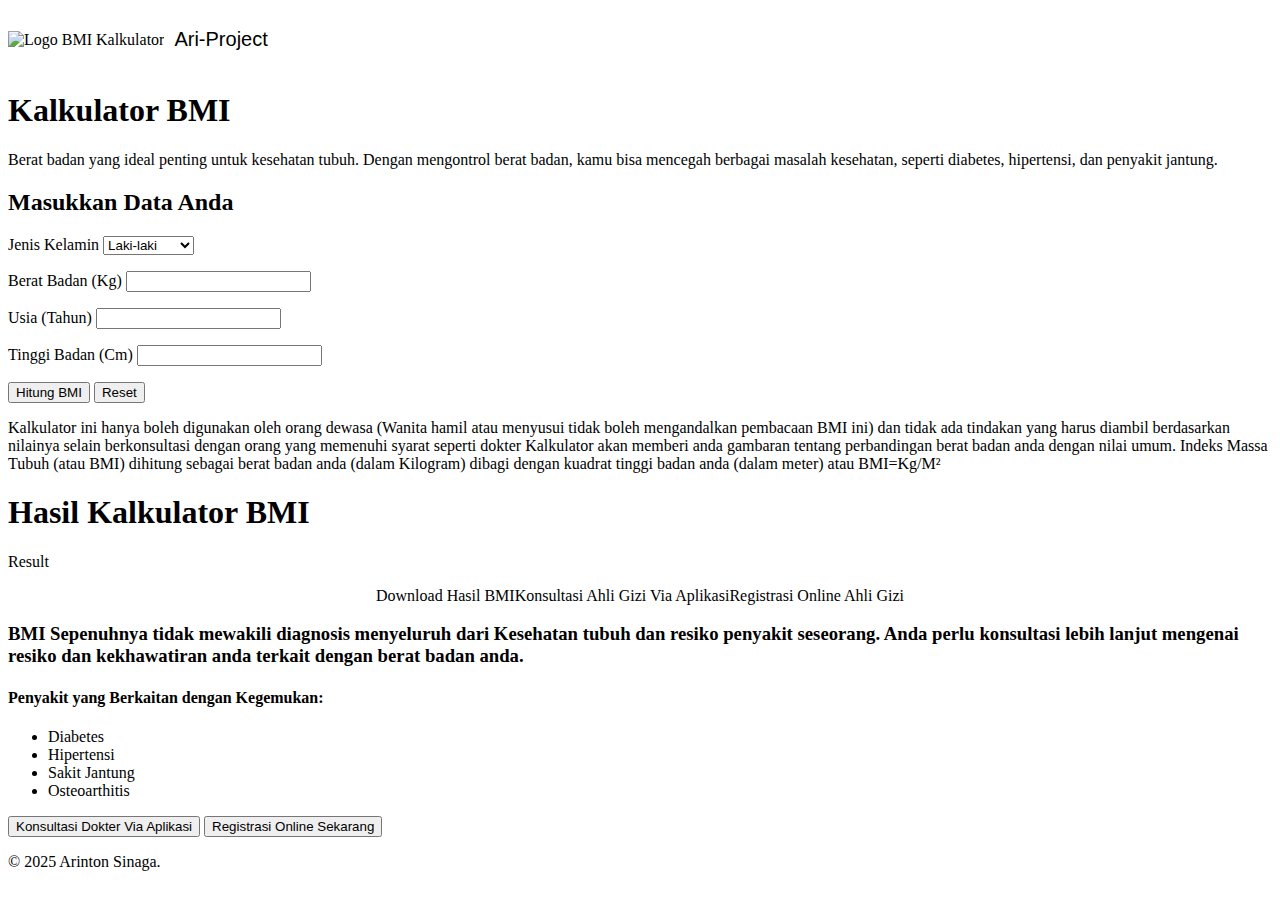
==== index.html @ e9563c5a "Html" ====
<!DOCTYPE html>
<html lang="id">
<head>
    <meta charset="UTF-8">
    <meta name="viewport" content="width=device-width, initial-scale=1.0">
    <title>Cal.BMI</title>
    <link rel="stylesheet" href="styles.css">
</head>
<body>
    
    <header>
        <div class="logo-container" style="text-align: left; display: flex; align-items: center;">
            <img src="Logo.png" alt="Logo BMI Kalkulator" class="logo" style="margin-right: 10px;">
            <p style="font-size: 20px; font-family: Impact, Haettenschweiler, 'Arial Narrow Bold', sans-serif; align-self: flex-end;">Ari-Project</p>
        </div>
    </header>
    <div class="container">
        <div class="left">
            <div class="left-column">
                <h1>Kalkulator BMI</h1>
                <p>Berat badan yang ideal penting untuk kesehatan tubuh. Dengan mengontrol berat badan, kamu bisa mencegah berbagai masalah kesehatan, seperti diabetes, hipertensi, dan penyakit jantung.<p\>
                <div><h2>Masukkan Data Anda</h2></div>
                <form id="bmi-form">
                    <p>
                        <label for="gender">Jenis Kelamin</label>
                        <select id="gender" required>
                            <option value="L">Laki-laki</option>
                            <option value="P">Perempuan</option>
                        </select>
                    </p>

                    <p>
                        <label for="weight">Berat Badan (Kg)</label>
                        <input type="number" id="weight" required>
                    </p>

                    <p>
                        <label for="age">Usia (Tahun)</label>
                        <input type="number" id="age" required>
                    </p>

                    <p>
                        <label for="height">Tinggi Badan (Cm)</label>
                        <input type="number" id="height" required>
                    </p>

                    <button type="button" id="calculate-btn" class="rounded-btn">Hitung BMI</button>
                    <button type="reset" class="rounded-btn">Reset</button>
                </form>
                <p>Kalkulator ini hanya boleh digunakan oleh orang dewasa (Wanita hamil atau menyusui tidak boleh mengandalkan pembacaan BMI ini) dan tidak ada tindakan yang harus diambil berdasarkan nilainya selain berkonsultasi dengan orang yang memenuhi syarat seperti dokter
                    Kalkulator akan memberi anda gambaran tentang perbandingan berat badan anda dengan nilai umum. Indeks Massa Tubuh (atau BMI) dihitung sebagai berat badan anda (dalam Kilogram) dibagi dengan kuadrat tinggi badan anda (dalam meter) atau BMI=Kg/M&sup2;
                </p>
            </div>
        </div>
        <div class="right">
            <div class="right-column">
                <h1>Hasil Kalkulator BMI</h1>
                <div id="result-box">
                    <p id="composition">Result</p>
                </div>
            <div style="display: flex; gap: 10p;flex-direction: row;flex-wrap: nowrap;align-content: center;justify-content: center;align-items: stretch;">
                <button1 class="rounded-btn" id="download-result">Download Hasil BMI</button1>
                <button1 class="rounded-btn" id="contact-whatsapp" onclick="openWhatsAppTab()">Konsultasi Ahli Gizi Via Aplikasi</button1>
                <button1 class="rounded-btn" id="contact-whatsapp" onclick="openWhatsAppTab()">Registrasi Online Ahli Gizi</button1>
            
                </div>
            </div>
                <h3>BMI Sepenuhnya tidak mewakili diagnosis menyeluruh dari Kesehatan tubuh dan resiko penyakit seseorang. Anda perlu konsultasi lebih lanjut mengenai resiko dan kekhawatiran anda terkait dengan berat badan anda.</h3>

                <h4>Penyakit yang Berkaitan dengan Kegemukan:</h4>
                <ul>
                    <li>Diabetes</li>
                    <li>Hipertensi</li>
                    <li>Sakit Jantung</li>
                    <li>Osteoarthitis</li>
                </ul>
                <button class="rounded-btn" id="consult-doctor" onclick="openConsultationTab()">Konsultasi Dokter Via Aplikasi</button>
                <script>
                    function openConsultationTab() {
                        const newTab = window.open('', '_blank');
                        newTab.document.write(`
                            <style>
                                body {
                                    background-color: #f0f0f0;
                                    font-family: Arial, sans-serif;
                                    text-align: center;
                                    padding: 20px;
                                }
                                button {
                                    margin: 10px;
                                    padding: 10px 20px;
                                    font-size: 16px;
                                    cursor: pointer;
                                }
                            </style>
                            <h1>Pilih Platform Konsultasi</h1>
                            <button onclick="window.location.href='https://www.gooddoctor.co.id'" style="background-color: purple; color: white;">Good Doctor</button>
                            <button onclick="window.location.href='https://www.halodoc.com'" style="background-color: purple; color: white;">Halodoc</button>
                        `);
                    }
                </script>
                <div id="doctor-options" style="display: none;"></div>

                <button class="rounded-btn" id="register-doctor" onclick="openWhatsAppTab()">Registrasi Online Sekarang</button>

                <script>
                    function openWhatsAppTab() {
                        window.open('https://wa.me/6285772949058', '_blank');
                    }
                </script>

                <footer>
                    <p>&copy; 2025 Arinton Sinaga.</p>
                </footer>
            </div>
        </div>
    </div>
    
    <script src="script.js"></script>
    
</body>
</html>
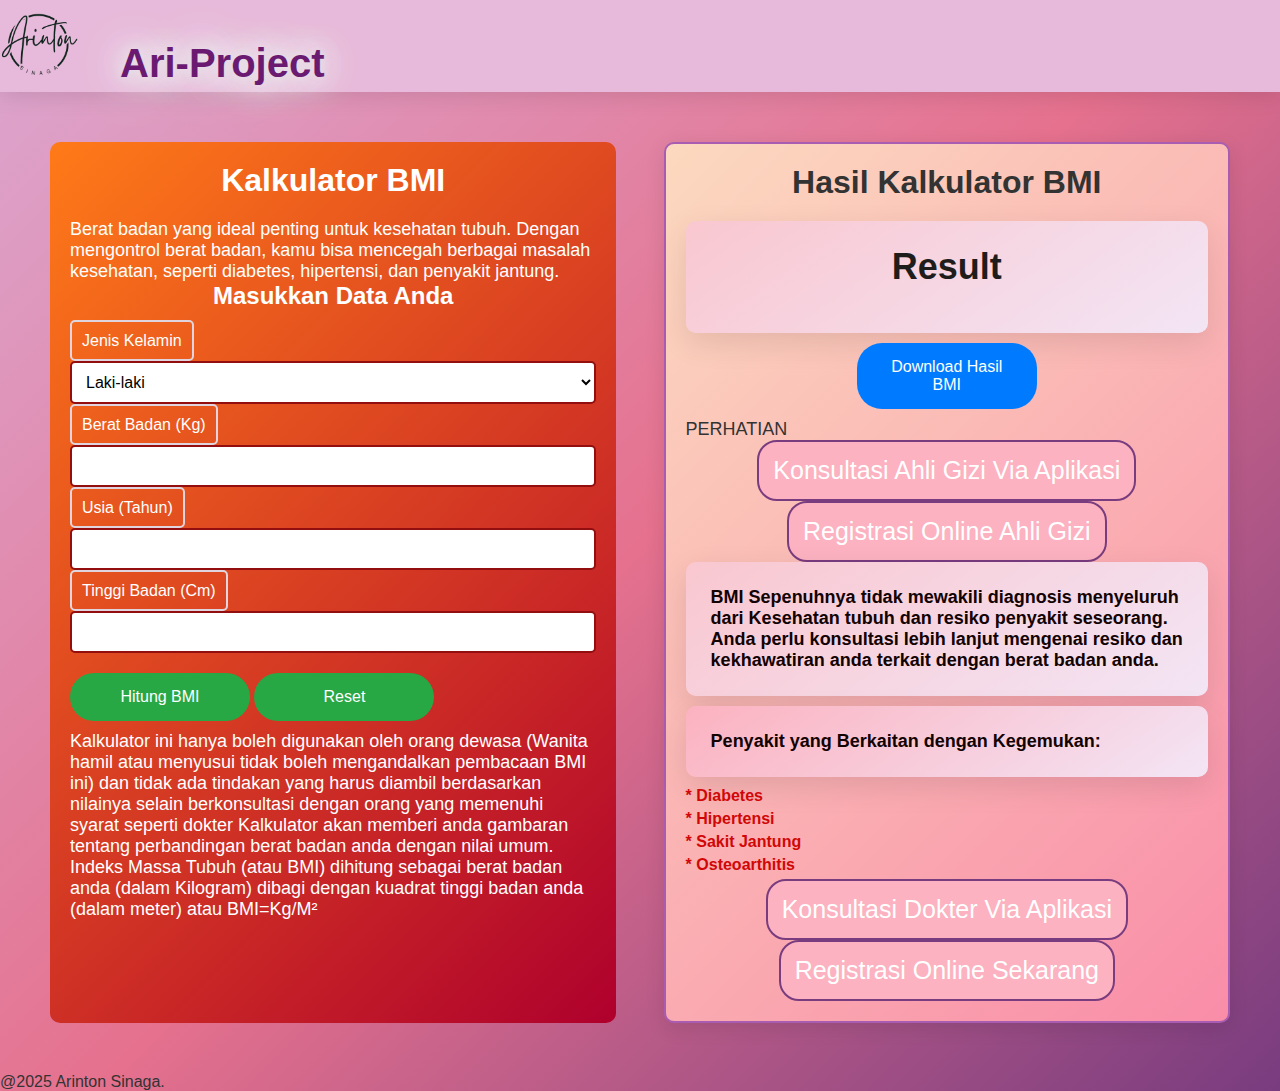
==== commit 60cc0bef: "Revisi" ====
--- a/index.html
+++ b/index.html
@@ -4,22 +4,23 @@
     <meta charset="UTF-8">
     <meta name="viewport" content="width=device-width, initial-scale=1.0">
     <title>Cal.BMI</title>
-    <link rel="stylesheet" href="styles.css">
+    <link rel="stylesheet" href="CSS/styles.css">
 </head>
 <body>
     
     <header>
-        <div class="logo-container" style="text-align: left; display: flex; align-items: center;">
-            <img src="Logo.png" alt="Logo BMI Kalkulator" class="logo" style="margin-right: 10px;">
-            <p style="font-size: 20px; font-family: Impact, Haettenschweiler, 'Arial Narrow Bold', sans-serif; align-self: flex-end;">Ari-Project</p>
+        <div class="logo-container">
+            <img src="GIF/Logo.png" alt="Logo BMI Kalkulator" class="logo">
+            <p2>Ari-Project</p2>
         </div>
     </header>
+    
     <div class="container">
         <div class="left">
             <div class="left-column">
                 <h1>Kalkulator BMI</h1>
-                <p>Berat badan yang ideal penting untuk kesehatan tubuh. Dengan mengontrol berat badan, kamu bisa mencegah berbagai masalah kesehatan, seperti diabetes, hipertensi, dan penyakit jantung.<p\>
-                <div><h2>Masukkan Data Anda</h2></div>
+                <p>Berat badan yang ideal penting untuk kesehatan tubuh. Dengan mengontrol berat badan, kamu bisa mencegah berbagai masalah kesehatan, seperti diabetes, hipertensi, dan penyakit jantung.</p>
+                <h2>Masukkan Data Anda</h2>
                 <form id="bmi-form">
                     <p>
                         <label for="gender">Jenis Kelamin</label>
@@ -43,80 +44,60 @@
                         <label for="height">Tinggi Badan (Cm)</label>
                         <input type="number" id="height" required>
                     </p>
-
+                    <!-- .button 1 -->
                     <button type="button" id="calculate-btn" class="rounded-btn">Hitung BMI</button>
-                    <button type="reset" class="rounded-btn">Reset</button>
+                    <button type="reset" id="reset-btn" class="rounded-btn">Reset</button>
                 </form>
                 <p>Kalkulator ini hanya boleh digunakan oleh orang dewasa (Wanita hamil atau menyusui tidak boleh mengandalkan pembacaan BMI ini) dan tidak ada tindakan yang harus diambil berdasarkan nilainya selain berkonsultasi dengan orang yang memenuhi syarat seperti dokter
                     Kalkulator akan memberi anda gambaran tentang perbandingan berat badan anda dengan nilai umum. Indeks Massa Tubuh (atau BMI) dihitung sebagai berat badan anda (dalam Kilogram) dibagi dengan kuadrat tinggi badan anda (dalam meter) atau BMI=Kg/M&sup2;
-                </p>
+</p>
             </div>
         </div>
+
         <div class="right">
             <div class="right-column">
                 <h1>Hasil Kalkulator BMI</h1>
                 <div id="result-box">
                     <p id="composition">Result</p>
+                    
                 </div>
-            <div style="display: flex; gap: 10p;flex-direction: row;flex-wrap: nowrap;align-content: center;justify-content: center;align-items: stretch;">
-                <button1 class="rounded-btn" id="download-result">Download Hasil BMI</button1>
-                <button1 class="rounded-btn" id="contact-whatsapp" onclick="openWhatsAppTab()">Konsultasi Ahli Gizi Via Aplikasi</button1>
-                <button1 class="rounded-btn" id="contact-whatsapp" onclick="openWhatsAppTab()">Registrasi Online Ahli Gizi</button1>
+                <div style="text-align: center;">
+                    <!-- .button 2 -->
+                    <button class="rounded-btn" id="download-result">Download Hasil BMI</button>
+                </div>
+        <div id="warning-container" style="display:flexbox;">
+            <p id="peringatan">PERHATIAN</p>
+        </div>
+        <div style="text-align: center;">
+                    
+        </div>
+                
+    <!-- .button 3 -->
+    <div class="rounded-buttons-specialist">
+        <button class="rounded-btn" id="consult-specialist" onclick="openWhatsAppTab()">Konsultasi Ahli Gizi Via Aplikasi</button>
+        <button class="rounded-btn" id="register-specialist" onclick="openWhatsAppTab()">Registrasi Online Ahli Gizi</button>
+    </div>
+            </div>
+            <h3>BMI Sepenuhnya tidak mewakili diagnosis menyeluruh dari Kesehatan tubuh dan resiko penyakit seseorang. Anda perlu konsultasi lebih lanjut mengenai resiko dan kekhawatiran anda terkait dengan berat badan anda.</</h3>
+            <h4>Penyakit yang Berkaitan dengan Kegemukan:</h4>
+            <ul>
+                <li>* Diabetes</li>
+                <li>* Hipertensi</li>
+                <li>* Sakit Jantung</li>
+                <li>* Osteoarthitis</li>
+            </ul>
+    <!-- .button 4 -->
+    <div class="action-buttons-doctor">
+        <button class="rounded-btn" id="consult-doctor" onclick="openConsultationTab()">Konsultasi Dokter Via Aplikasi</button>
+        <button class="rounded-btn" id="register-doctor" onclick="openWhatsAppTab()">Registrasi Online Sekarang</button>
+    </div>
             
-                </div>
-            </div>
-                <h3>BMI Sepenuhnya tidak mewakili diagnosis menyeluruh dari Kesehatan tubuh dan resiko penyakit seseorang. Anda perlu konsultasi lebih lanjut mengenai resiko dan kekhawatiran anda terkait dengan berat badan anda.</h3>
+    </div>
+    </div>
+    <footer>
+        @2025 Arinton Sinaga.
+    </footer>
 
-                <h4>Penyakit yang Berkaitan dengan Kegemukan:</h4>
-                <ul>
-                    <li>Diabetes</li>
-                    <li>Hipertensi</li>
-                    <li>Sakit Jantung</li>
-                    <li>Osteoarthitis</li>
-                </ul>
-                <button class="rounded-btn" id="consult-doctor" onclick="openConsultationTab()">Konsultasi Dokter Via Aplikasi</button>
-                <script>
-                    function openConsultationTab() {
-                        const newTab = window.open('', '_blank');
-                        newTab.document.write(`
-                            <style>
-                                body {
-                                    background-color: #f0f0f0;
-                                    font-family: Arial, sans-serif;
-                                    text-align: center;
-                                    padding: 20px;
-                                }
-                                button {
-                                    margin: 10px;
-                                    padding: 10px 20px;
-                                    font-size: 16px;
-                                    cursor: pointer;
-                                }
-                            </style>
-                            <h1>Pilih Platform Konsultasi</h1>
-                            <button onclick="window.location.href='https://www.gooddoctor.co.id'" style="background-color: purple; color: white;">Good Doctor</button>
-                            <button onclick="window.location.href='https://www.halodoc.com'" style="background-color: purple; color: white;">Halodoc</button>
-                        `);
-                    }
-                </script>
-                <div id="doctor-options" style="display: none;"></div>
-
-                <button class="rounded-btn" id="register-doctor" onclick="openWhatsAppTab()">Registrasi Online Sekarang</button>
-
-                <script>
-                    function openWhatsAppTab() {
-                        window.open('https://wa.me/6285772949058', '_blank');
-                    }
-                </script>
-
-                <footer>
-                    <p>&copy; 2025 Arinton Sinaga.</p>
-                </footer>
-            </div>
-        </div>
-    </div>
-    
-    <script src="script.js"></script>
-    
+    <script src="JS/script.js"></script> </body>
 </body>
 </html>
--- a/CSS/styles.css
+++ b/CSS/styles.css
@@ -0,0 +1,287 @@
+
+* {
+    margin: 0;
+    padding: 0;
+    box-sizing: border-box;
+
+
+body {
+    font-family: 'Arial', sans-serif;
+    background: linear-gradient(135deg, #dca7d0, #e5718e, #793c7f);
+    color: #333;
+}
+
+
+header {
+    background: #e7b9da;
+    padding: 6px 0;
+    box-shadow: 0 5px 20px rgba(0, 0, 0, 0.1);
+}
+
+.logo-container {
+    display: flex;
+    align-items: center;
+    justify-content: left;
+}
+
+.logo {
+    margin-right: 40px;
+    width: 80px;
+    height: auto;
+}
+
+p {
+    font-size: 18px;
+    font-family: Arial, Helvetica, sans-serif;
+    align-self: flex-end;
+}
+p2 {
+    font-weight: bold;
+    color: #6a1b71;
+    font-size: 40px;
+    font-family: Impact, Haettenschweiler, 'Arial Narrow Bold', sans-serif;
+    align-self: flex-end;
+    text-shadow: 0 0 10px #e7e2e7, 0 0 20px #e7dee7, 0 0 30px #f3f0f3, 0 0 40px #eeebee, 0 0 50px #eee6ee, 0 0 75px #f3f0f3;
+}
+
+.container {
+    display: flex;
+    flex-direction: column;
+    padding: 20px;
+    gap: 10px;
+}
+
+
+.left, .right {
+    width: 100%;
+    padding: 20px;
+    border-radius: 10px;
+}
+
+.left {
+    background: linear-gradient(135deg, #ff7a18, #af002d);
+    color: white;
+}
+
+h1, h2 {
+    font-family: 'Helvetica', sans-serif;
+    margin-bottom: 20px;
+    text-align: center;
+}
+
+
+label, select, input, button {
+    width: 100%;
+    padding: 10px;
+    margin: 10px 0;
+    border-radius: 5px;
+    border: 2px solid #e0d5de;
+    font-size: 16px;
+}
+
+input[type="number"], select {
+    background: #fff;
+    border-color: #930f0f;
+}
+
+button:hover {
+    background: #d52f2f;
+}
+
+button:active {
+    background: #c12c2c;
+}
+
+
+.right {
+    background: linear-gradient(135deg, #fcd9bf, #f98da8);
+    border: 2px solid #a85db3;
+    box-shadow: 0 5px 20px rgba(0, 0, 0, 0.1);
+}
+
+#result-box {
+    background: linear-gradient(145deg, #f9c7d0, #f3e5f5);
+    padding: 25px;
+    border-radius: 10px;
+    text-align: center;
+    box-shadow: 0 10px 30px rgba(19, 0, 0, 0.1);
+    border: none;
+}
+
+#composition {
+    font-weight: bold;
+    font-size: 36px;
+    color: #1f1c1c;
+    margin-bottom: 20px;
+}
+
+h3, h4 {
+    color: #120202;
+    font-size: 18px;
+    margin-bottom: 10px;
+    padding: 25px;
+    border-radius: 10px;
+    text-align: left;
+    box-shadow: 0 10px 30px rgba(0, 0, 0, 0.1);
+    border: none;
+}
+
+h3 {
+    background: linear-gradient(145deg, #f9c7d0, #f3e5f5);
+}
+
+h4 {
+    background: linear-gradient(145deg, #fcb2c0, #f3e5f5);
+}
+h5 {
+    color: #b95151;
+    font-size: 18px;
+    margin-bottom: 10px;
+    padding: 25px;
+    border-radius: 10px;
+    text-align: left;
+    box-shadow: 0 10px 30px rgba(0, 0, 0, 0.1);
+    border: none;
+    background: linear-gradient(145deg, #fcb2c0, #f3e5f5);
+}
+
+ul {
+    list-style-type: none;
+    padding-left: 0;
+}
+
+li {
+    margin: 5px 0;
+    font-weight: bold;
+    font-size: 16px;
+    color: #d10707;
+}
+
+.rounded-btn:hover {
+    background: #e85cd3;
+}
+
+.rounded-btn:active {
+    background: #e10f0f;
+}
+
+/* Responsive Styles */
+@media (min-width: 600px) {
+    .container {
+        flex-direction: row;
+        justify-content: space-between;
+        padding: 50px;
+    }
+
+    .left, .right {
+        width: 48%;
+}
+.action-buttons {
+    display: flex;
+    flex-direction: row; 
+    justify-content: center;
+    gap: 1px;
+    padding: 20px;
+    flex-wrap: nowrap;
+    font-size: 14px;
+    max-width: 150px;
+    margin: 0 auto;
+    text-align: center;
+}
+.rounded-btn:hover {
+    background: #e85cd3;
+    transform: scale(1.05);
+}
+
+.rounded-btn:active {
+    background: #e10f0f;
+    transform: scale(0.98);
+}
+
+
+@media (max-width: 600px) {
+    .action-buttons {
+        flex-direction: column;
+        align-items: center;
+    }
+
+    .rounded-btn {
+        width: 90%;
+        max-width: 100%;
+        font-size: 14px;
+    }
+}
+/* Button Styles */
+#calculate-btn,#reset-btn {
+    background-color: #28a745;
+    color: white; 
+    border: none; 
+    padding: 15px 30px;
+    font-size: 16px;
+    border-radius: 25px;
+    cursor: pointer;
+    width: 100%;
+    max-width: 180px;
+    text-align: center;
+    transition: background 0.3s ease, transform 0.2s ease;
+}
+
+#download-result {
+    background-color: #007bff;
+    color: white; 
+    border: none; 
+    padding: 15px 30px;
+    font-size: 16px;
+    border-radius: 25px;
+    cursor: pointer;
+    width: 80%;
+    max-width: 180px;
+    text-align: center;
+    transition: background 0.3s ease, transform 0.2s ease;
+}
+
+#consult-specialist, #register-specialist {
+    display: flex;
+    flex-direction: column;
+    align-items: stretch;
+    justify-content: center;
+    gap: inherit;
+    padding: 14px;
+    background-color: #fcb2c0;
+    color: white; 
+    border-color: #793c7f;
+    font-size: 25px;
+    border-radius: 20px;
+    text-align: center;
+    transition: background 0.3s ease, transform 0.2s ease;
+    margin: 0 auto;
+    max-width: max-content;
+}
+
+#register-doctor, #consult-doctor {
+    display: flex;
+    flex-direction: column;
+    align-items: stretch;
+    justify-content: center;
+    gap: inherit;
+    padding: 14px;
+    background-color: #fcb2c0;
+    color: white; 
+    border-color: #793c7f;
+    font-size: 25px;
+    border-radius: 20px;
+    text-align: center;
+    transition: background 0.3s ease, transform 0.2s ease;
+    margin: 0 auto;
+    max-width: max-content;
+}
+.right footer {
+    text-align: center;
+    margin-top: 5px;
+    font-size: 3px;
+    color: #04046c;
+}}
+}
+
+
+
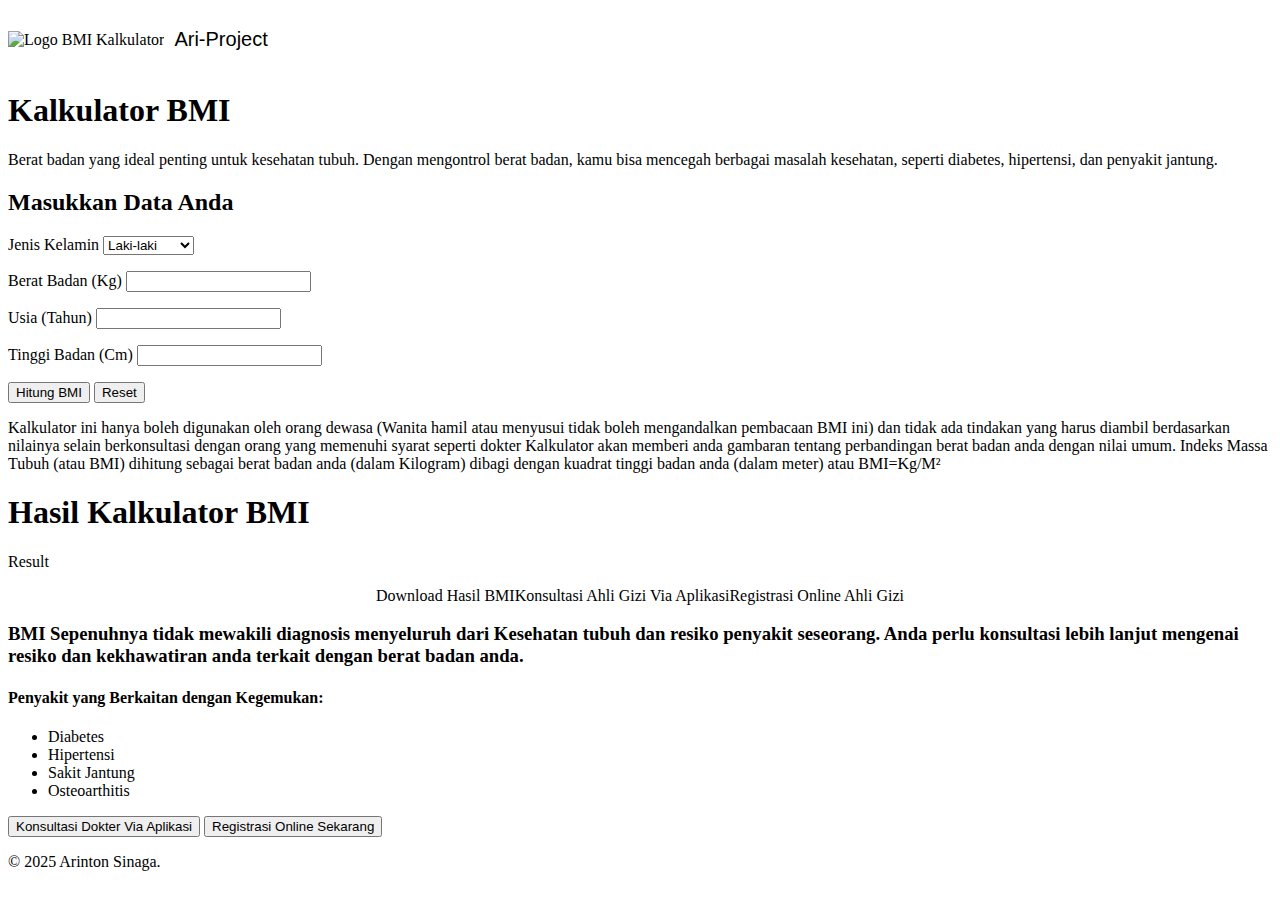
==== commit 22cdc93d: "Add files via upload" ====
--- a/index.html
+++ b/index.html
@@ -4,23 +4,23 @@
     <meta charset="UTF-8">
     <meta name="viewport" content="width=device-width, initial-scale=1.0">
     <title>Cal.BMI</title>
-    <link rel="stylesheet" href="CSS/styles.css">
+    <link rel="stylesheet" href="styles.css">
 </head>
 <body>
-    
+    <!-- Header dengan Logo -->
     <header>
-        <div class="logo-container">
-            <img src="GIF/Logo.png" alt="Logo BMI Kalkulator" class="logo">
-            <p2>Ari-Project</p2>
+        <div class="logo-container" style="text-align: left; display: flex; align-items: center;">
+            <img src="Logo.png" alt="Logo BMI Kalkulator" class="logo" style="margin-right: 10px;">
+            <p style="font-size: 20px; font-family: Impact, Haettenschweiler, 'Arial Narrow Bold', sans-serif; align-self: flex-end;">Ari-Project</p>
         </div>
     </header>
-    
     <div class="container">
         <div class="left">
             <div class="left-column">
                 <h1>Kalkulator BMI</h1>
-                <p>Berat badan yang ideal penting untuk kesehatan tubuh. Dengan mengontrol berat badan, kamu bisa mencegah berbagai masalah kesehatan, seperti diabetes, hipertensi, dan penyakit jantung.</p>
-                <h2>Masukkan Data Anda</h2>
+                <p>Berat badan yang ideal penting untuk kesehatan tubuh. Dengan mengontrol berat badan, kamu bisa mencegah berbagai masalah kesehatan, seperti diabetes, hipertensi, dan penyakit jantung.<p\>
+                <!-- Form Kalkulator BMI -->
+                <div><h2>Masukkan Data Anda</h2></div>
                 <form id="bmi-form">
                     <p>
                         <label for="gender">Jenis Kelamin</label>
@@ -44,60 +44,81 @@
                         <label for="height">Tinggi Badan (Cm)</label>
                         <input type="number" id="height" required>
                     </p>
-                    <!-- .button 1 -->
+
                     <button type="button" id="calculate-btn" class="rounded-btn">Hitung BMI</button>
-                    <button type="reset" id="reset-btn" class="rounded-btn">Reset</button>
+                    <button type="reset" class="rounded-btn">Reset</button>
                 </form>
                 <p>Kalkulator ini hanya boleh digunakan oleh orang dewasa (Wanita hamil atau menyusui tidak boleh mengandalkan pembacaan BMI ini) dan tidak ada tindakan yang harus diambil berdasarkan nilainya selain berkonsultasi dengan orang yang memenuhi syarat seperti dokter
                     Kalkulator akan memberi anda gambaran tentang perbandingan berat badan anda dengan nilai umum. Indeks Massa Tubuh (atau BMI) dihitung sebagai berat badan anda (dalam Kilogram) dibagi dengan kuadrat tinggi badan anda (dalam meter) atau BMI=Kg/M&sup2;
-</p>
+                </p>
             </div>
         </div>
-
         <div class="right">
             <div class="right-column">
                 <h1>Hasil Kalkulator BMI</h1>
+                <!-- Kotak untuk hasil BMI -->
                 <div id="result-box">
                     <p id="composition">Result</p>
-                    
                 </div>
-                <div style="text-align: center;">
-                    <!-- .button 2 -->
-                    <button class="rounded-btn" id="download-result">Download Hasil BMI</button>
+            <div style="display: flex; gap: 10p;flex-direction: row;flex-wrap: nowrap;align-content: center;justify-content: center;align-items: stretch;">
+                <button1 class="rounded-btn" id="download-result">Download Hasil BMI</button1>
+                <button1 class="rounded-btn" id="contact-whatsapp" onclick="openWhatsAppTab()">Konsultasi Ahli Gizi Via Aplikasi</button1>
+                <button1 class="rounded-btn" id="contact-whatsapp" onclick="openWhatsAppTab()">Registrasi Online Ahli Gizi</button1>
+            
                 </div>
-        <div id="warning-container" style="display:flexbox;">
-            <p id="peringatan">PERHATIAN</p>
+            </div>
+                <h3>BMI Sepenuhnya tidak mewakili diagnosis menyeluruh dari Kesehatan tubuh dan resiko penyakit seseorang. Anda perlu konsultasi lebih lanjut mengenai resiko dan kekhawatiran anda terkait dengan berat badan anda.</h3>
+
+                <h4>Penyakit yang Berkaitan dengan Kegemukan:</h4>
+                <ul>
+                    <li>Diabetes</li>
+                    <li>Hipertensi</li>
+                    <li>Sakit Jantung</li>
+                    <li>Osteoarthitis</li>
+                </ul>
+                <button class="rounded-btn" id="consult-doctor" onclick="openConsultationTab()">Konsultasi Dokter Via Aplikasi</button>
+                <script>
+                    function openConsultationTab() {
+                        const newTab = window.open('', '_blank');
+                        newTab.document.write(`
+                            <style>
+                                body {
+                                    background-color: #f0f0f0;
+                                    font-family: Arial, sans-serif;
+                                    text-align: center;
+                                    padding: 20px;
+                                }
+                                button {
+                                    margin: 10px;
+                                    padding: 10px 20px;
+                                    font-size: 16px;
+                                    cursor: pointer;
+                                }
+                            </style>
+                            <h1>Pilih Platform Konsultasi</h1>
+                            <button onclick="window.location.href='https://www.gooddoctor.co.id'" style="background-color: purple; color: white;">Good Doctor</button>
+                            <button onclick="window.location.href='https://www.halodoc.com'" style="background-color: purple; color: white;">Halodoc</button>
+                        `);
+                    }
+                </script>
+                <div id="doctor-options" style="display: none;"></div>
+
+                <button class="rounded-btn" id="register-doctor" onclick="openWhatsAppTab()">Registrasi Online Sekarang</button>
+
+                <script>
+                    function openWhatsAppTab() {
+                        window.open('https://wa.me/6285772949058', '_blank');
+                    }
+                </script>
+
+                <footer>
+                    <p>&copy; 2025 Arinton Sinaga.</p>
+                </footer>
+            </div>
         </div>
-        <div style="text-align: center;">
-                    
-        </div>
-                
-    <!-- .button 3 -->
-    <div class="rounded-buttons-specialist">
-        <button class="rounded-btn" id="consult-specialist" onclick="openWhatsAppTab()">Konsultasi Ahli Gizi Via Aplikasi</button>
-        <button class="rounded-btn" id="register-specialist" onclick="openWhatsAppTab()">Registrasi Online Ahli Gizi</button>
     </div>
-            </div>
-            <h3>BMI Sepenuhnya tidak mewakili diagnosis menyeluruh dari Kesehatan tubuh dan resiko penyakit seseorang. Anda perlu konsultasi lebih lanjut mengenai resiko dan kekhawatiran anda terkait dengan berat badan anda.</</h3>
-            <h4>Penyakit yang Berkaitan dengan Kegemukan:</h4>
-            <ul>
-                <li>* Diabetes</li>
-                <li>* Hipertensi</li>
-                <li>* Sakit Jantung</li>
-                <li>* Osteoarthitis</li>
-            </ul>
-    <!-- .button 4 -->
-    <div class="action-buttons-doctor">
-        <button class="rounded-btn" id="consult-doctor" onclick="openConsultationTab()">Konsultasi Dokter Via Aplikasi</button>
-        <button class="rounded-btn" id="register-doctor" onclick="openWhatsAppTab()">Registrasi Online Sekarang</button>
-    </div>
-            
-    </div>
-    </div>
-    <footer>
-        @2025 Arinton Sinaga.
-    </footer>
-
-    <script src="JS/script.js"></script> </body>
+    
+    <script src="script.js"></script>
+    
 </body>
 </html>
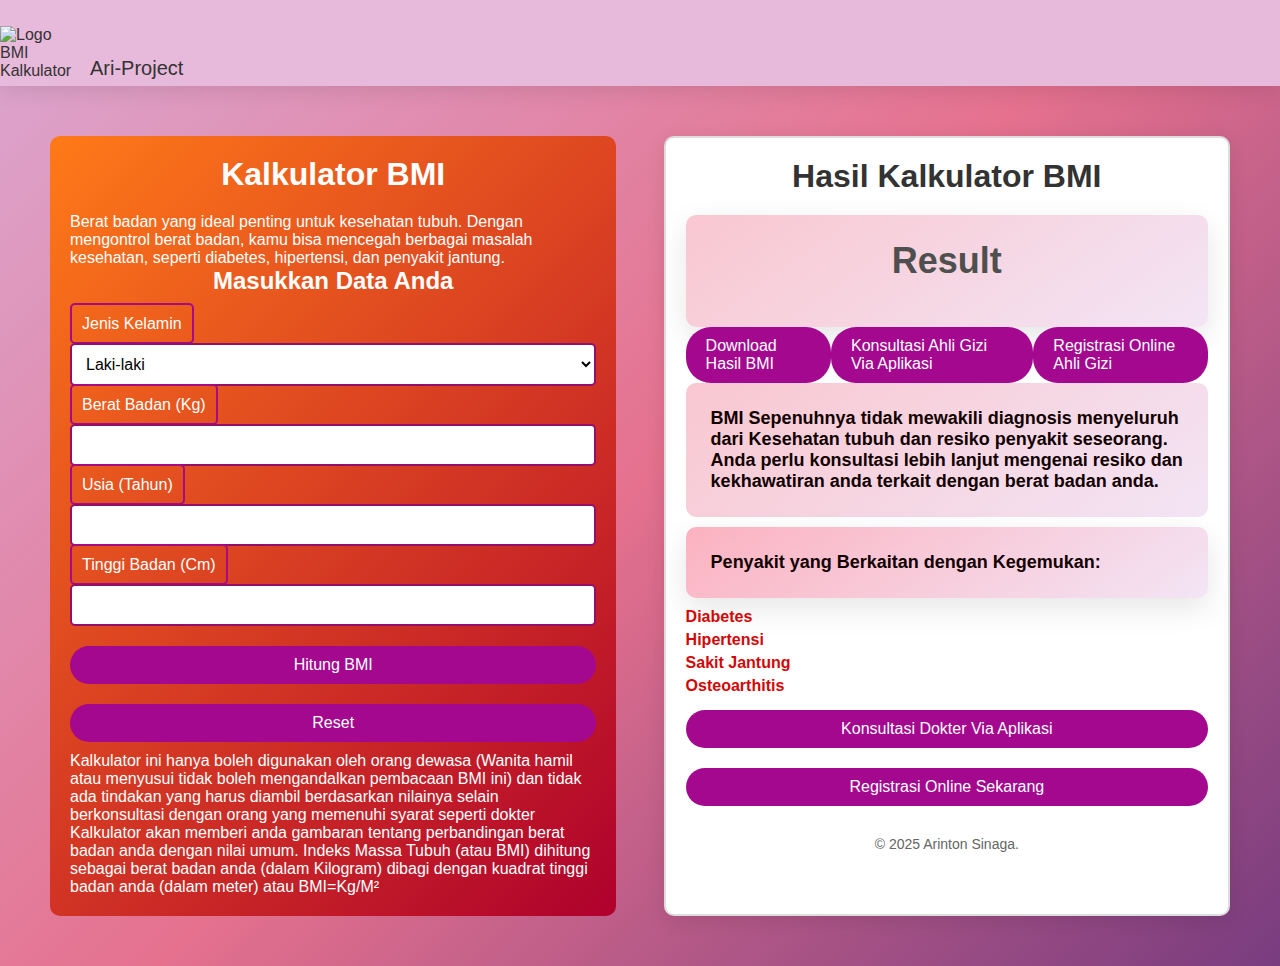
==== commit 4f43b130: "Ctrl+Enter" ====
--- a/index.html
+++ b/index.html
@@ -1,56 +1,67 @@
 <!DOCTYPE html>
 <html lang="id">
+
 <head>
     <meta charset="UTF-8">
     <meta name="viewport" content="width=device-width, initial-scale=1.0">
     <title>Cal.BMI</title>
-    <link rel="stylesheet" href="styles.css">
+    <link rel="stylesheet" href="CSS/style.css">
 </head>
+
 <body>
     <!-- Header dengan Logo -->
     <header>
         <div class="logo-container" style="text-align: left; display: flex; align-items: center;">
             <img src="Logo.png" alt="Logo BMI Kalkulator" class="logo" style="margin-right: 10px;">
-            <p style="font-size: 20px; font-family: Impact, Haettenschweiler, 'Arial Narrow Bold', sans-serif; align-self: flex-end;">Ari-Project</p>
+            <p
+                style="font-size: 20px; font-family: Impact, Haettenschweiler, 'Arial Narrow Bold', sans-serif; align-self: flex-end;">
+                Ari-Project</p>
         </div>
     </header>
     <div class="container">
         <div class="left">
             <div class="left-column">
                 <h1>Kalkulator BMI</h1>
-                <p>Berat badan yang ideal penting untuk kesehatan tubuh. Dengan mengontrol berat badan, kamu bisa mencegah berbagai masalah kesehatan, seperti diabetes, hipertensi, dan penyakit jantung.<p\>
-                <!-- Form Kalkulator BMI -->
-                <div><h2>Masukkan Data Anda</h2></div>
-                <form id="bmi-form">
-                    <p>
-                        <label for="gender">Jenis Kelamin</label>
-                        <select id="gender" required>
-                            <option value="L">Laki-laki</option>
-                            <option value="P">Perempuan</option>
-                        </select>
-                    </p>
+                <p>Berat badan yang ideal penting untuk kesehatan tubuh. Dengan mengontrol berat badan, kamu bisa
+                    mencegah berbagai masalah kesehatan, seperti diabetes, hipertensi, dan penyakit jantung.<p\>
+                        <!-- Form Kalkulator BMI -->
+                        <div>
+                            <h2>Masukkan Data Anda</h2>
+                        </div>
+                        <form id="bmi-form">
+                            <p>
+                                <label for="gender">Jenis Kelamin</label>
+                                <select id="gender" required>
+                                    <option value="L">Laki-laki</option>
+                                    <option value="P">Perempuan</option>
+                                </select>
+                            </p>
 
-                    <p>
-                        <label for="weight">Berat Badan (Kg)</label>
-                        <input type="number" id="weight" required>
-                    </p>
+                            <p>
+                                <label for="weight">Berat Badan (Kg)</label>
+                                <input type="number" id="weight" required>
+                            </p>
 
-                    <p>
-                        <label for="age">Usia (Tahun)</label>
-                        <input type="number" id="age" required>
-                    </p>
+                            <p>
+                                <label for="age">Usia (Tahun)</label>
+                                <input type="number" id="age" required>
+                            </p>
 
-                    <p>
-                        <label for="height">Tinggi Badan (Cm)</label>
-                        <input type="number" id="height" required>
-                    </p>
+                            <p>
+                                <label for="height">Tinggi Badan (Cm)</label>
+                                <input type="number" id="height" required>
+                            </p>
 
-                    <button type="button" id="calculate-btn" class="rounded-btn">Hitung BMI</button>
-                    <button type="reset" class="rounded-btn">Reset</button>
-                </form>
-                <p>Kalkulator ini hanya boleh digunakan oleh orang dewasa (Wanita hamil atau menyusui tidak boleh mengandalkan pembacaan BMI ini) dan tidak ada tindakan yang harus diambil berdasarkan nilainya selain berkonsultasi dengan orang yang memenuhi syarat seperti dokter
-                    Kalkulator akan memberi anda gambaran tentang perbandingan berat badan anda dengan nilai umum. Indeks Massa Tubuh (atau BMI) dihitung sebagai berat badan anda (dalam Kilogram) dibagi dengan kuadrat tinggi badan anda (dalam meter) atau BMI=Kg/M&sup2;
-                </p>
+                            <button type="button" id="calculate-btn" class="rounded-btn">Hitung BMI</button>
+                            <button type="reset" class="rounded-btn">Reset</button>
+                        </form>
+                        <p>Kalkulator ini hanya boleh digunakan oleh orang dewasa (Wanita hamil atau menyusui tidak
+                            boleh mengandalkan pembacaan BMI ini) dan tidak ada tindakan yang harus diambil berdasarkan
+                            nilainya selain berkonsultasi dengan orang yang memenuhi syarat seperti dokter
+                            Kalkulator akan memberi anda gambaran tentang perbandingan berat badan anda dengan nilai
+                            umum. Indeks Massa Tubuh (atau BMI) dihitung sebagai berat badan anda (dalam Kilogram)
+                            dibagi dengan kuadrat tinggi badan anda (dalam meter) atau BMI=Kg/M&sup2;
+                        </p>
             </div>
         </div>
         <div class="right">
@@ -60,27 +71,33 @@
                 <div id="result-box">
                     <p id="composition">Result</p>
                 </div>
-            <div style="display: flex; gap: 10p;flex-direction: row;flex-wrap: nowrap;align-content: center;justify-content: center;align-items: stretch;">
-                <button1 class="rounded-btn" id="download-result">Download Hasil BMI</button1>
-                <button1 class="rounded-btn" id="contact-whatsapp" onclick="openWhatsAppTab()">Konsultasi Ahli Gizi Via Aplikasi</button1>
-                <button1 class="rounded-btn" id="contact-whatsapp" onclick="openWhatsAppTab()">Registrasi Online Ahli Gizi</button1>
-            
+                <div
+                    style="display: flex; gap: 10p;flex-direction: row;flex-wrap: nowrap;align-content: center;justify-content: center;align-items: stretch;">
+                    <button1 class="rounded-btn" id="download-result">Download Hasil BMI</button1>
+                    <button1 class="rounded-btn" id="contact-whatsapp" onclick="openWhatsAppTab()">Konsultasi Ahli Gizi
+                        Via Aplikasi</button1>
+                    <button1 class="rounded-btn" id="contact-whatsapp" onclick="openWhatsAppTab()">Registrasi Online
+                        Ahli Gizi</button1>
+
                 </div>
             </div>
-                <h3>BMI Sepenuhnya tidak mewakili diagnosis menyeluruh dari Kesehatan tubuh dan resiko penyakit seseorang. Anda perlu konsultasi lebih lanjut mengenai resiko dan kekhawatiran anda terkait dengan berat badan anda.</h3>
+            <h3>BMI Sepenuhnya tidak mewakili diagnosis menyeluruh dari Kesehatan tubuh dan resiko penyakit seseorang.
+                Anda perlu konsultasi lebih lanjut mengenai resiko dan kekhawatiran anda terkait dengan berat badan
+                anda.</h3>
 
-                <h4>Penyakit yang Berkaitan dengan Kegemukan:</h4>
-                <ul>
-                    <li>Diabetes</li>
-                    <li>Hipertensi</li>
-                    <li>Sakit Jantung</li>
-                    <li>Osteoarthitis</li>
-                </ul>
-                <button class="rounded-btn" id="consult-doctor" onclick="openConsultationTab()">Konsultasi Dokter Via Aplikasi</button>
-                <script>
-                    function openConsultationTab() {
-                        const newTab = window.open('', '_blank');
-                        newTab.document.write(`
+            <h4>Penyakit yang Berkaitan dengan Kegemukan:</h4>
+            <ul>
+                <li>Diabetes</li>
+                <li>Hipertensi</li>
+                <li>Sakit Jantung</li>
+                <li>Osteoarthitis</li>
+            </ul>
+            <button class="rounded-btn" id="consult-doctor" onclick="openConsultationTab()">Konsultasi Dokter Via
+                Aplikasi</button>
+            <script>
+                function openConsultationTab() {
+                    const newTab = window.open('', '_blank');
+                    newTab.document.write(`
                             <style>
                                 body {
                                     background-color: #f0f0f0;
@@ -99,26 +116,28 @@
                             <button onclick="window.location.href='https://www.gooddoctor.co.id'" style="background-color: purple; color: white;">Good Doctor</button>
                             <button onclick="window.location.href='https://www.halodoc.com'" style="background-color: purple; color: white;">Halodoc</button>
                         `);
-                    }
-                </script>
-                <div id="doctor-options" style="display: none;"></div>
+                }
+            </script>
+            <div id="doctor-options" style="display: none;"></div>
 
-                <button class="rounded-btn" id="register-doctor" onclick="openWhatsAppTab()">Registrasi Online Sekarang</button>
+            <button class="rounded-btn" id="register-doctor" onclick="openWhatsAppTab()">Registrasi Online
+                Sekarang</button>
 
-                <script>
-                    function openWhatsAppTab() {
-                        window.open('https://wa.me/6285772949058', '_blank');
-                    }
-                </script>
+            <script>
+                function openWhatsAppTab() {
+                    window.open('https://wa.me/6285772949058', '_blank');
+                }
+            </script>
 
-                <footer>
-                    <p>&copy; 2025 Arinton Sinaga.</p>
-                </footer>
-            </div>
+            <footer>
+                <p>&copy; 2025 Arinton Sinaga.</p>
+            </footer>
         </div>
     </div>
-    
-    <script src="script.js"></script>
-    
+    </div>
+
+    <script src="JS/script.js"></script>
+
 </body>
-</html>
+
+</html>--- a/CSS/style.css
+++ b/CSS/style.css
@@ -0,0 +1,192 @@
+/* Global Reset */
+* {
+    margin: 0;
+    padding: 0;
+    box-sizing: border-box;
+}
+
+body {
+    font-family: 'Arial', sans-serif;
+    background: linear-gradient(135deg, #dca7d0, #e5718e, #793c7f);
+    color: #333;
+}
+
+header {
+    background: #e7b9da;
+    padding: 6px 0;
+    box-shadow: 0 5px 20px rgba(0, 0, 0, 0.1);
+}
+
+/* Container untuk dua kolom */
+.container {
+    display: flex;
+    flex-direction: column;
+    padding: 20px;
+    gap: 10px;
+}
+
+/* Kolom kiri */
+.left,
+.right {
+    width: 100%;
+    padding: 20px;
+    border-radius: 10px;
+}
+
+/* Kolom kiri */
+.left {
+    background: linear-gradient(135deg, #ff7a18, #af002d);
+    color: white;
+}
+
+h1,
+h2 {
+    font-family: 'Helvetica', sans-serif;
+    margin-bottom: 20px;
+    text-align: center;
+}
+
+label,
+select,
+input,
+button {
+    width: 100%;
+    padding: 10px;
+    margin: 10px 0;
+    border-radius: 5px;
+    border: 2px solid #a70a85;
+    font-size: 16px;
+}
+
+input[type="number"],
+select {
+    background: #fff;
+    border-color: #930f6c;
+}
+
+button {
+    background: #ff4c4c;
+    color: white;
+    border: none;
+    cursor: pointer;
+    font-size: 16px;
+    transition: background 0.3s ease;
+}
+
+button:hover {
+    background: #d52f2f;
+}
+
+button:active {
+    background: #c12c2c;
+}
+
+/* Kolom kanan dengan hasil */
+.right {
+    background: #fff;
+    border: 2px solid #ddd;
+    box-shadow: 0 5px 20px rgba(0, 0, 0, 0.1);
+    padding: 20px;
+}
+
+#result-box {
+    background: linear-gradient(145deg, #f9c7d0, #f3e5f5);
+    padding: 25px;
+    border-radius: 10px;
+    text-align: center;
+    box-shadow: 0 10px 30px rgba(0, 0, 0, 0.1);
+    border: none;
+}
+
+#composition {
+    font-weight: bold;
+    font-size: 36px;
+    color: #4f4f4f;
+    margin-bottom: 20px;
+}
+
+h3 {
+    color: #120202;
+    font-size: 18px;
+    margin-bottom: 10px;
+    background: linear-gradient(145deg, #f9c7d0, #f3e5f5);
+    padding: 25px;
+    border-radius: 10px;
+    text-align: left;
+}
+
+h4 {
+    color: #120202;
+    font-size: 18px;
+    margin-bottom: 10px;
+    background: linear-gradient(145deg, #fcb2c0, #f3e5f5);
+    padding: 25px;
+    border-radius: 10px;
+    text-align: left;
+    box-shadow: 0 10px 30px rgba(0, 0, 0, 0.1);
+    border: none;
+}
+
+ul {
+    list-style-type: none;
+    padding-left: 0;
+}
+
+li {
+    margin: 5px 0;
+    font-weight: bold;
+    font-size: 16px;
+    color: #d10707;
+}
+
+/* Styling tombol lain */
+.rounded-btn {
+    background: #a4088f;
+    color: white;
+    border: none;
+    padding: 10px 20px;
+    border-radius: 25px;
+    font-size: 16px;
+    cursor: pointer;
+    transition: background 0.3s ease;
+}
+
+.rounded-btn:hover {
+    background: #e85cd3;
+}
+
+.rounded-btn:active {
+    background: #4b0460;
+}
+
+.logo {
+    display: flex;
+    justify-content: center;
+    align-items: center;
+    margin-top: 20px;
+    width: 80px;
+    /* Adjust the width as needed */
+    height: auto;
+    /* Maintain aspect ratio */
+}
+
+.right footer {
+    text-align: center;
+    margin-top: 20px;
+    font-size: 14px;
+    color: #666;
+}
+
+/* Media Queries for Mobile Devices */
+@media (min-width: 600px) {
+    .container {
+        flex-direction: row;
+        justify-content: space-between;
+        padding: 50px;
+    }
+
+    .left,
+    .right {
+        width: 48%;
+    }
+}